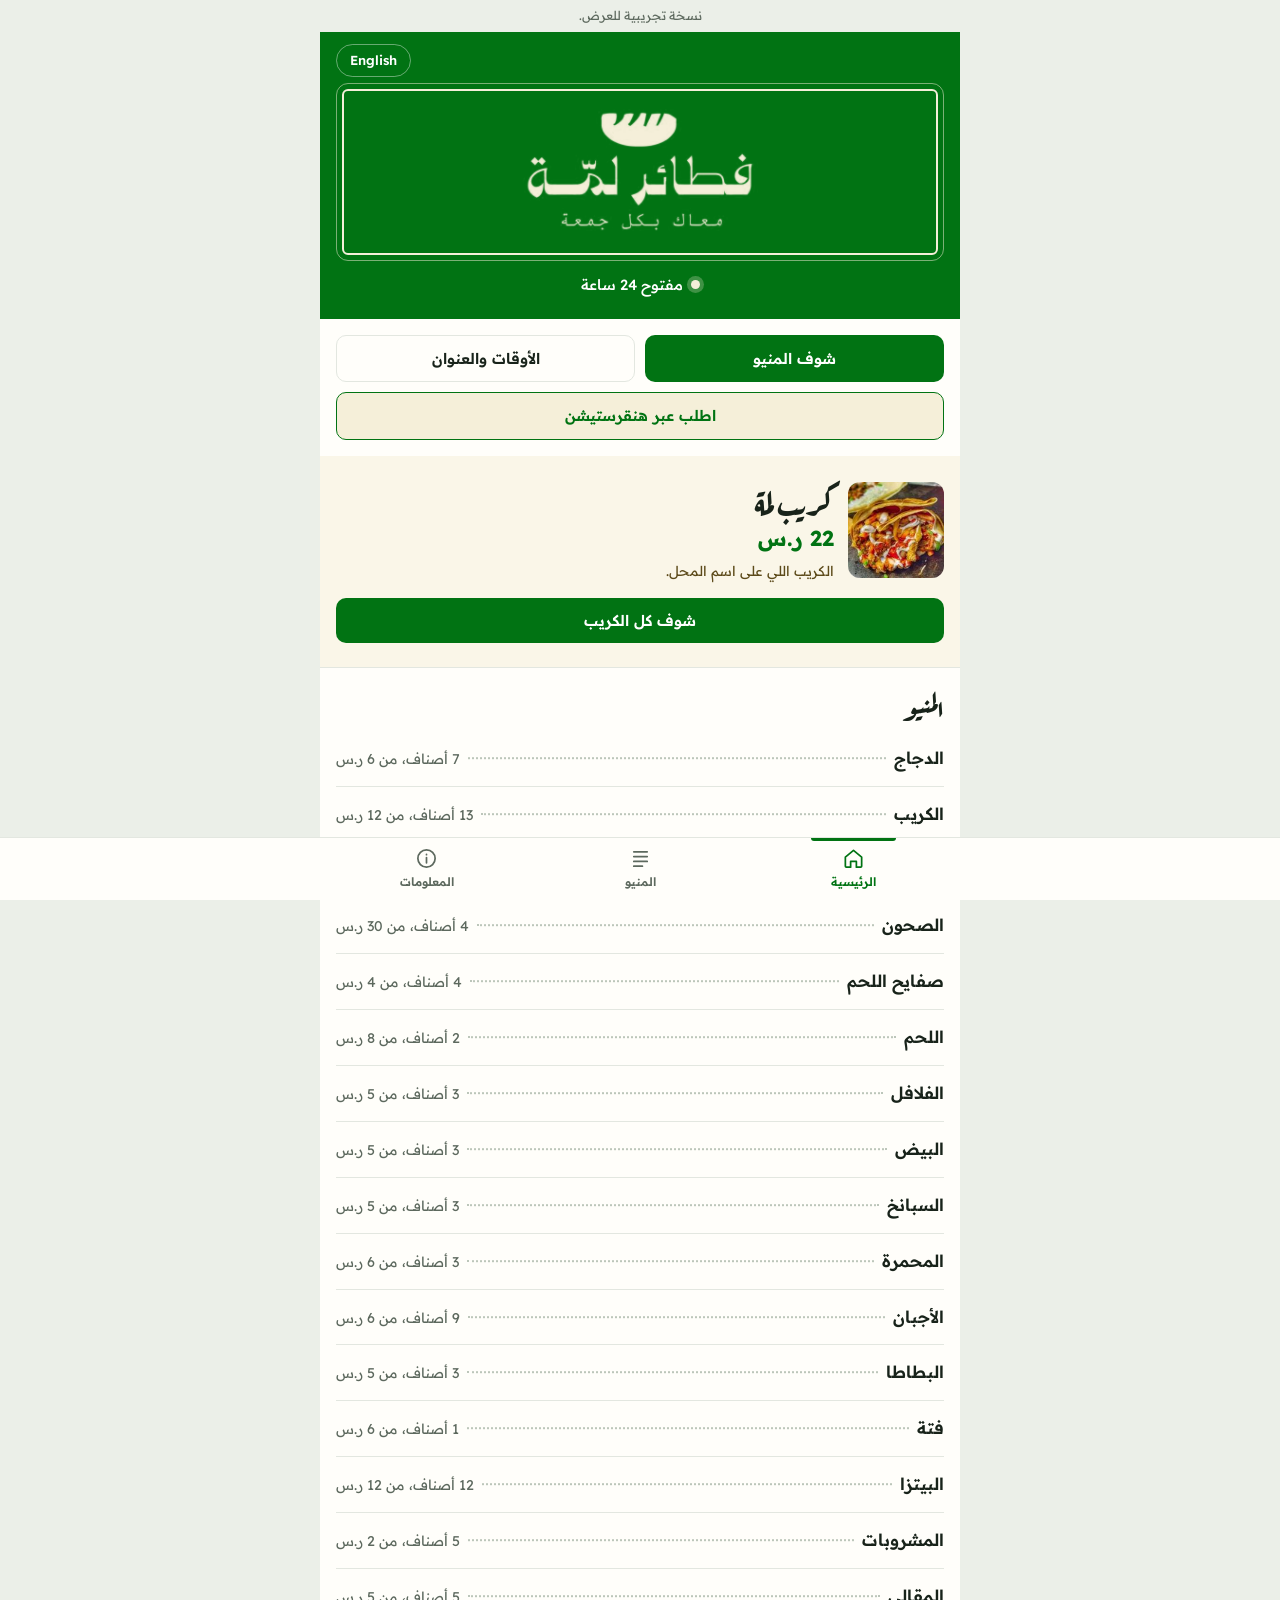
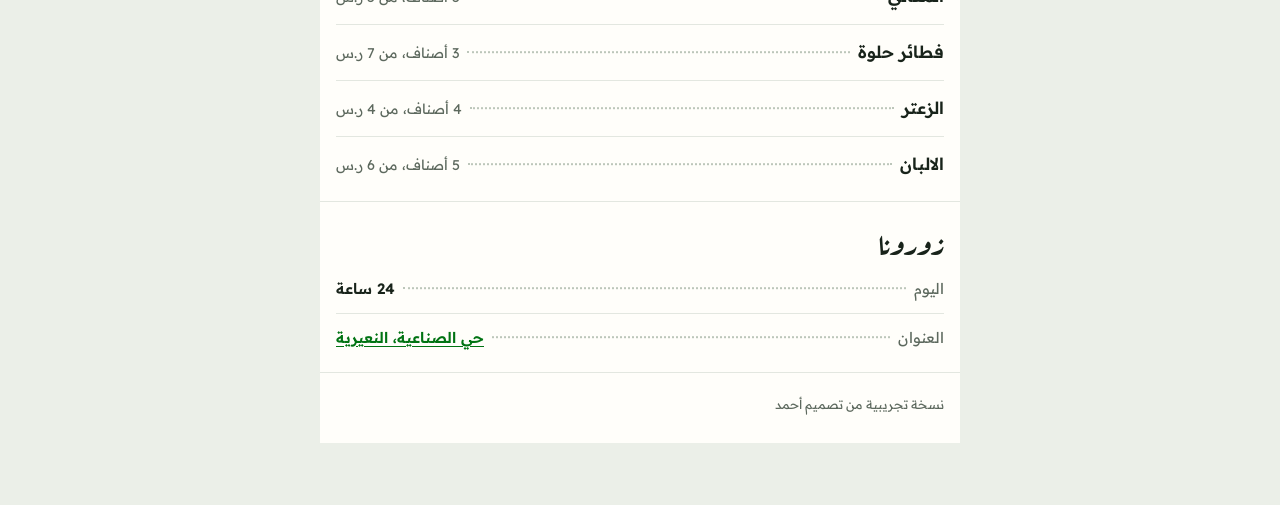
==== index.html @ 127c5339 "Fix two English menu names: Kabaji and Al Rabie juice Co-Authored-By: Claude Opus 5.5 <noreply@anthr" ====
<!doctype html>
<html lang="ar" dir="rtl">
<head>
<meta charset="utf-8">
<meta name="viewport" content="width=device-width, initial-scale=1, viewport-fit=cover">
<meta name="theme-color" content="#017313">
<link rel="icon" type="image/png" href="assets/icon-48.png">
<link rel="apple-touch-icon" href="assets/icon-180.png">
<title>فطائر لمة</title>
<link rel="preconnect" href="https://fonts.googleapis.com">
<link rel="preconnect" href="https://fonts.gstatic.com" crossorigin>
<link rel="stylesheet" href="https://fonts.googleapis.com/css2?family=Aref+Ruqaa:wght@400;700&family=Readex+Pro:wght@400;500;600;700&display=swap">
<link rel="stylesheet" href="assets/style.css?v=202611011130">
</head>
<body data-page="home">
<div class="app">
  <div class="demo pad" data-t="demo"></div>
  <header class="sign pad">
    <div class="sign-top"><button class="lang-btn" type="button" data-lang data-t="langBtn"></button></div>
    <div class="board">
      <h1 class="brand"><img class="logo" src="assets/logo.png" alt="" width="506" height="266"><span class="brand-name" data-t="brand"></span></h1>
      <p class="tagline" data-t="tagline"></p>
    </div>
    <p class="sign-status" data-statusline><span class="dot"></span><span data-status-text></span></p>
  </header>

  <div class="home-actions pad">
    <a class="btn btn-primary" href="menu.html" data-t="seeMenu"></a>
    <a class="btn btn-outline" href="info.html" data-t="hoursAddress"></a>
    <a class="btn btn-cream span-2" data-hs href="#" target="_blank" rel="noopener" data-t="orderHS"></a>
  </div>

  <section class="feature pad" aria-labelledby="featTitle">
    <div class="feature-top">
      <img class="feat-img" data-feat-img alt="" width="96" height="96" hidden>
      <div class="feat-text">
        <h2 id="featTitle" data-feat-name></h2>
        <span class="price-lg" data-feat-price></span>
        <p class="feature-note" data-t="featureNote"></p>
      </div>
    </div>
    <a class="btn btn-primary feature-link" href="menu.html#crepes" data-t="seeOnMenu"></a>
  </section>

  <section class="sec pad">
    <h2 class="sec-h" data-t="menuTitle"></h2>
    <div id="catRows"></div>
  </section>

  <section class="sec pad">
    <h2 class="sec-h" data-t="visitTitle"></h2>
    <div id="visitRows"></div>
  </section>

  <p class="foot pad" data-t="footer"></p>
</div>

<nav class="bnav" aria-label="Main">
  <div class="bnav-inner">
    <a href="index.html" data-nav="home"><svg viewBox="0 0 24 24" aria-hidden="true"><path d="M3.5 10.5 12 3.5l8.5 7V20a1 1 0 0 1-1 1H15v-6H9v6H4.5a1 1 0 0 1-1-1z"/></svg><span data-t="navHome"></span></a>
    <a href="menu.html" data-nav="menu"><svg viewBox="0 0 24 24" aria-hidden="true"><path d="M5 5h14M5 10h14M5 15h14M5 20h9"/></svg><span data-t="navMenu"></span></a>
    <a href="info.html" data-nav="info"><svg viewBox="0 0 24 24" aria-hidden="true"><circle cx="12" cy="12" r="9"/><path d="M12 11v5.5M12 7.8v.2"/></svg><span data-t="navInfo"></span></a>
  </div>
</nav>
<script src="assets/app.js?v=202611011130"></script>
</body>
</html>
---- assets/style.css ----
/* Direction: the shop sign. The hero is Lamma's own colors (their logo green, cream lettering,
   a painted double frame). Menus and hours read like a printed menu board: name, dotted leader, price.
   Everything else stays quiet: paper-white, green-grey ink, thin rules. Light only, on purpose. */
:root{
  --page:#EBEFE8;
  --paper:#FFFEFA;
  --ink:#18231A;
  --muted:#5D695E;
  --line:#E3E7E0;
  --leader:#BCC6BA;
  --sign:#017313;
  --sign-soft:#DCE9D6;
  --cream:#F5EFD9;
  --cream-tint:#FAF6E8;
  --cream-ink:#5C4A1A;
  --on-dark:#FFFFFF;
  --open:#1E7F3C;
  --nav-h:62px;
  --script:"Aref Ruqaa","Readex Pro",serif;
  --sans:"Readex Pro",system-ui,-apple-system,"Segoe UI",Tahoma,sans-serif;
  color-scheme:light;
}
*{box-sizing:border-box}
[hidden]{display:none!important}
html{-webkit-text-size-adjust:100%}
body{margin:0;background:var(--page);color:var(--ink);font-family:var(--sans);font-size:15px;line-height:1.6;-webkit-font-smoothing:antialiased;
  padding-bottom:calc(var(--nav-h) + env(safe-area-inset-bottom,0px))}
h1,h2,h3,p{margin:0}
a{color:inherit}
button,input,textarea{font:inherit;color:inherit}
button{cursor:pointer}
:focus-visible{outline:2px solid var(--sign);outline-offset:2px}
.sign :focus-visible,.topbar :focus-visible{outline-color:var(--cream)}
.app{max-width:640px;margin-inline:auto;background:var(--paper);min-height:100vh}
.pad{padding-left:max(16px,env(safe-area-inset-left,0px));padding-right:max(16px,env(safe-area-inset-right,0px))}

.demo{background:var(--page);color:var(--muted);font-size:.78rem;text-align:center;padding-block:6px}
.foot{color:var(--muted);font-size:.78rem;padding-block:22px 28px;border-top:1px solid var(--line)}

/* Menu-board leader: name ........ price */
.lead{display:flex;align-items:baseline;gap:8px;min-width:0}
.lead .dots{flex:1;min-width:14px;border-bottom:2px dotted var(--leader);transform:translateY(-.32em)}
.price{font-weight:700;color:var(--sign);white-space:nowrap;font-variant-numeric:tabular-nums}

/* Buttons */
.btn{display:flex;align-items:center;justify-content:center;border:0;border-radius:10px;padding:13px 16px;font-weight:600;text-decoration:none;line-height:1.3;text-align:center}
.btn-primary{background:var(--sign);color:var(--on-dark)}
.btn-outline{background:var(--paper);color:var(--ink);border:1.5px solid var(--line)}
.btn-cream{background:var(--cream);color:var(--sign);border:1.5px solid var(--sign)}
.lang-btn{border:1px solid rgba(255,255,255,.4);background:transparent;color:var(--on-dark);border-radius:999px;padding:5px 13px;font-weight:600;font-size:.82rem}

/* Home: the shop sign */
.sign{background:var(--sign);color:var(--on-dark);padding-top:calc(env(safe-area-inset-top,0px) + 12px);padding-bottom:22px}
.sign-top{display:flex;justify-content:flex-end}
.board{margin:12px 6px 0;border:2px solid var(--cream);border-radius:6px;outline:1px solid rgba(245,239,217,.5);outline-offset:5px;padding:16px 12px 20px;text-align:center}
.brand{margin:0;display:flex;flex-direction:column;align-items:center;gap:6px}
.logo{display:block;width:min(240px,62vw);height:auto}
.brand-name{font-family:var(--script);font-weight:700;color:var(--cream);font-size:1.9rem;line-height:1.3}
html[lang="ar"] .brand-name{position:absolute;width:1px;height:1px;overflow:hidden;clip:rect(0 0 0 0);white-space:nowrap}
.tagline{color:var(--sign-soft);font-size:1rem;margin-top:2px}
.sign-status{display:flex;justify-content:center;align-items:center;gap:8px;margin-top:18px;font-size:.92rem;font-weight:500;color:var(--sign-soft)}
.sign-status .dot{width:9px;height:9px;border-radius:50%;background:var(--sign-soft);opacity:.6}
.sign-status.is-open{color:var(--on-dark)}
.sign-status.is-open .dot{background:var(--cream);opacity:1;box-shadow:0 0 0 4px rgba(245,239,217,.25)}

.home-actions{display:grid;grid-template-columns:1fr 1fr;gap:10px;padding-block:16px}
.home-actions .span-2{grid-column:1 / -1}

.feature{background:var(--cream-tint);padding-block:22px 24px}
.feature-top{display:flex;align-items:center;gap:14px}
.feat-img{width:96px;height:96px;border-radius:12px;object-fit:cover;flex:0 0 auto;background:var(--paper)}
.feat-text{min-width:0}
.feature h2{font-family:var(--script);font-weight:700;font-size:2.1rem;line-height:1.3}
.price-lg{font-size:1.35rem;font-weight:700;color:var(--sign);font-variant-numeric:tabular-nums;white-space:nowrap}
.feature p{max-width:42ch}
.feature-note{color:var(--cream-ink);font-size:.86rem;margin-top:4px}
.feature-link{margin-top:16px}

.sec{padding-block:22px 10px;border-top:1px solid var(--line)}
.sec-h{font-family:var(--script);font-weight:700;font-size:1.75rem;line-height:1.3;margin-bottom:4px}
.cat-row{display:block;padding-block:14px;border-bottom:1px solid var(--line);text-decoration:none}
.cat-row:last-child{border-bottom:0}
.cat-row strong{font-weight:600;font-size:1.05rem}
.cat-row .meta{color:var(--muted);font-size:.88rem;white-space:nowrap}
.visit-row{padding-block:12px;border-bottom:1px solid var(--line)}
.visit-row:last-child{border-bottom:0}
.visit-row .k{color:var(--muted)}
.visit-row .v{font-weight:600;text-align:end}

/* Inner-page header: a strip of the sign */
.topbar{position:sticky;top:0;z-index:15;background:var(--sign);color:var(--on-dark);padding-top:env(safe-area-inset-top,0px)}
.topbar-inner{height:58px;display:flex;align-items:center;justify-content:space-between;gap:12px}
.topbar h1{font-family:var(--script);font-weight:700;color:var(--cream);font-size:1.8rem;line-height:1}

/* Menu */
.search{padding-block:14px 10px}
.search input{width:100%;border:1.5px solid var(--line);background:var(--paper);border-radius:10px;padding:11px 14px;font-size:.95rem}
.search input::placeholder{color:var(--muted)}
.tabs{position:sticky;top:calc(58px + env(safe-area-inset-top,0px));z-index:12;background:var(--paper);border-bottom:1px solid var(--line)}
.tabs-inner{display:flex;gap:4px;overflow-x:auto;scrollbar-width:none}
.tabs-inner::-webkit-scrollbar{display:none}
.tab{flex:0 0 auto;border:0;background:none;padding:13px 9px 10px;font-weight:600;font-size:.92rem;color:var(--muted);border-bottom:3px solid transparent;white-space:nowrap}
.tab[aria-current="true"]{color:var(--sign);border-bottom-color:var(--sign)}
.menu-section{padding-block:20px 4px;scroll-margin-top:calc(108px + env(safe-area-inset-top,0px))}
.menu-section h2{font-family:var(--script);font-weight:700;font-size:1.8rem;line-height:1.3}
.item{display:flex;gap:12px;align-items:flex-start;padding-block:12px;border-bottom:1px solid var(--line)}
.item-body{flex:1;min-width:0;padding-top:4px}
.thumb{display:block;width:72px;height:72px;border-radius:10px;object-fit:cover;flex:0 0 auto;background:var(--cream-tint)}
.sizes{list-style:none;margin:6px 0 0;padding:0;display:flex;flex-wrap:wrap;gap:4px 12px;font-size:.84rem;color:var(--muted)}
.sizes b{color:var(--sign);font-weight:700;font-variant-numeric:tabular-nums}
.item:last-child{border-bottom:0}
.item h3{font-size:1.02rem;font-weight:600;display:inline-flex;align-items:center;gap:6px;flex-wrap:wrap}
.empty{color:var(--muted);text-align:center;padding-block:36px}
.hs-block{padding-block:20px 22px;border-top:1px solid var(--line)}
.hs-note{color:var(--muted);font-size:.82rem;text-align:center;margin-top:8px}



/* Info */
.sub-h{display:block;font-family:var(--script);font-weight:700;font-size:1.5rem;line-height:1.3;margin-bottom:10px}
.status-line{display:flex;align-items:center;gap:8px;font-weight:600;padding:14px 16px;background:var(--cream-tint);border-radius:10px;margin-block:16px}
.status-line .dot{width:9px;height:9px;border-radius:50%;background:var(--muted)}
.status-line.is-open .dot{background:var(--open)}
.hours{list-style:none;margin:0;padding:0}
.hours li{padding-block:11px;border-bottom:1px solid var(--line);font-variant-numeric:tabular-nums}
.hours li:last-child{border-bottom:0}
.hours li.today{font-weight:700}
.today-tag{font-size:.72rem;font-weight:600;background:var(--sign);color:var(--cream);padding:1px 7px;border-radius:4px;margin-inline-start:6px}
.kv-row{padding-block:11px;border-bottom:1px solid var(--line)}
.kv-row:last-child{border-bottom:0}
.kv-row .k{color:var(--muted)}
.kv-row .v{font-weight:600;text-align:end}
.kv-row .v a,.visit-row .v a{color:var(--sign);text-underline-offset:3px}
.about{max-width:60ch}
.info-sec{padding-block:20px 10px;border-top:1px solid var(--line)}

/* Bottom tab bar */
.bnav{position:fixed;left:0;right:0;bottom:0;z-index:25;background:var(--paper);border-top:1px solid var(--line);
  padding-bottom:env(safe-area-inset-bottom,0px);padding-left:env(safe-area-inset-left,0px);padding-right:env(safe-area-inset-right,0px)}
.bnav-inner{max-width:640px;margin-inline:auto;display:grid;grid-template-columns:repeat(3,1fr);height:var(--nav-h)}
.bnav a{position:relative;display:flex;flex-direction:column;align-items:center;justify-content:center;gap:3px;color:var(--muted);text-decoration:none;font-size:.74rem;font-weight:600}
.bnav svg{width:23px;height:23px;fill:none;stroke:currentColor;stroke-width:1.8;stroke-linecap:round;stroke-linejoin:round}
.bnav a[aria-current="page"]{color:var(--sign)}
.bnav a[aria-current="page"]::before{content:"";position:absolute;top:0;inset-inline:30%;height:3px;border-radius:0 0 3px 3px;background:var(--sign)}

@media (prefers-reduced-motion:no-preference){
  html{scroll-behavior:smooth}
}
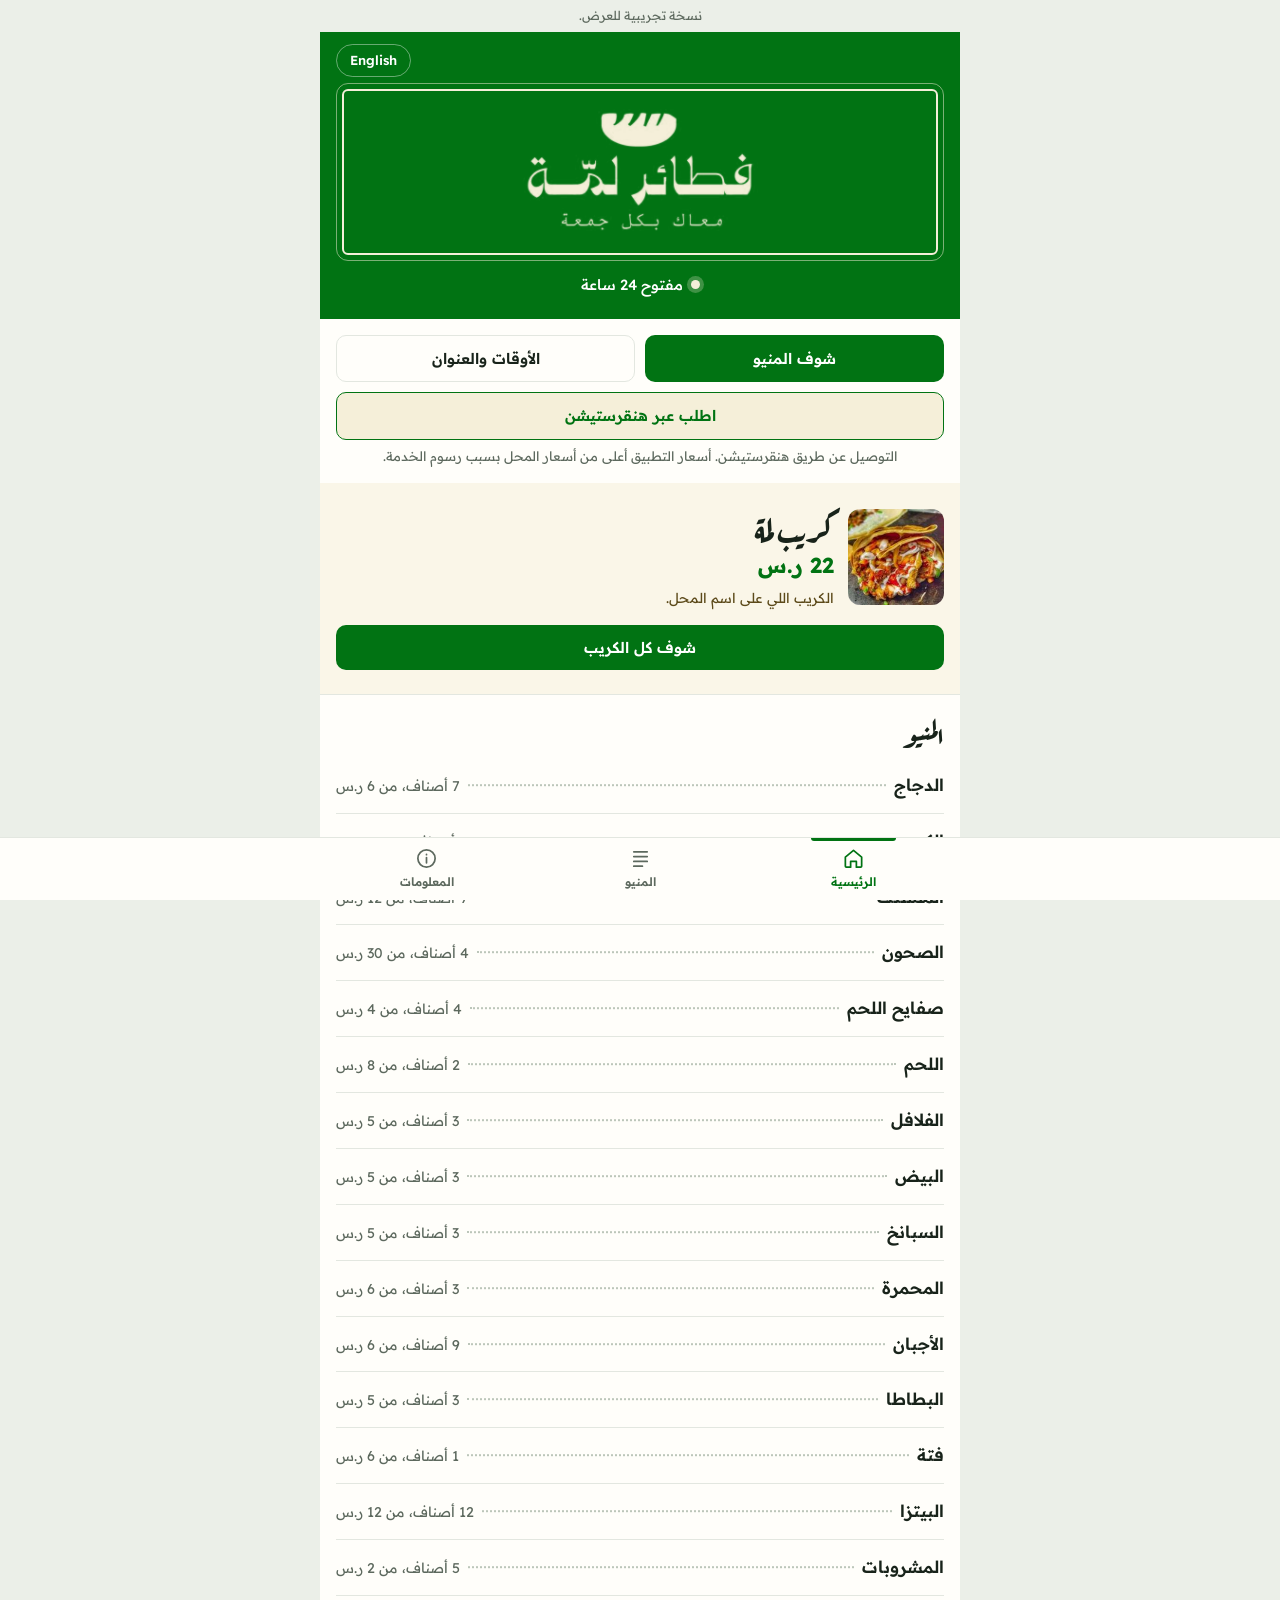
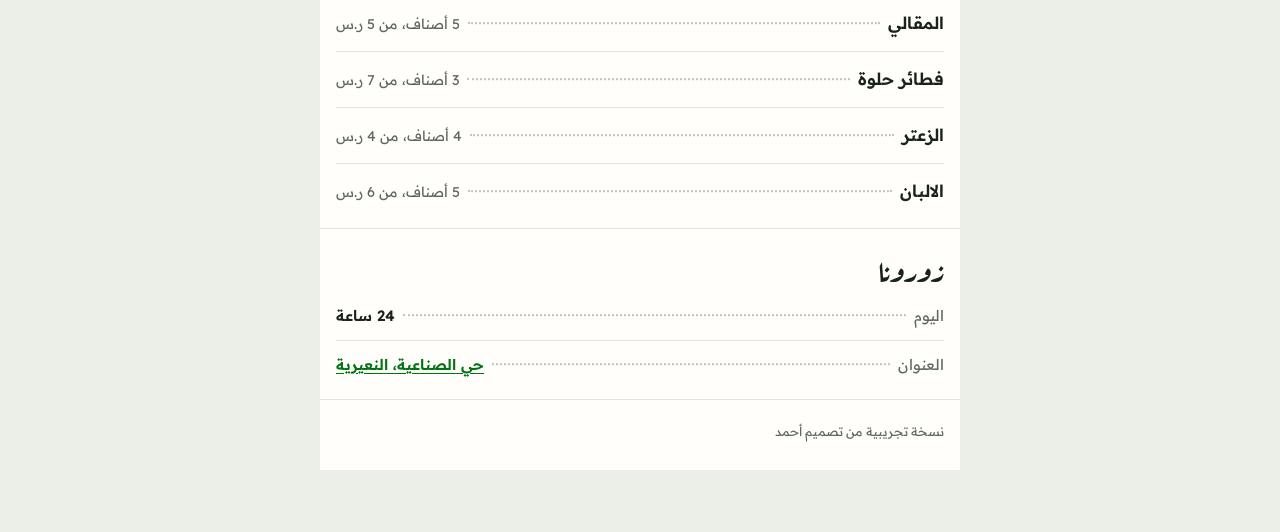
==== commit 6316cc96: "Add a note under the HungerStation buttons that app prices include service fees Co-Authored-By: Clau" ====
--- a/index.html
+++ b/index.html
@@ -10,7 +10,7 @@
 <link rel="preconnect" href="https://fonts.googleapis.com">
 <link rel="preconnect" href="https://fonts.gstatic.com" crossorigin>
 <link rel="stylesheet" href="https://fonts.googleapis.com/css2?family=Aref+Ruqaa:wght@400;700&family=Readex+Pro:wght@400;500;600;700&display=swap">
-<link rel="stylesheet" href="assets/style.css?v=202611011130">
+<link rel="stylesheet" href="assets/style.css?v=202611011215">
 </head>
 <body data-page="home">
 <div class="app">
@@ -28,6 +28,7 @@
     <a class="btn btn-primary" href="menu.html" data-t="seeMenu"></a>
     <a class="btn btn-outline" href="info.html" data-t="hoursAddress"></a>
     <a class="btn btn-cream span-2" data-hs href="#" target="_blank" rel="noopener" data-t="orderHS"></a>
+    <p class="hs-note span-2" data-t="orderHSNote"></p>
   </div>
 
   <section class="feature pad" aria-labelledby="featTitle">
@@ -62,6 +63,6 @@
     <a href="info.html" data-nav="info"><svg viewBox="0 0 24 24" aria-hidden="true"><circle cx="12" cy="12" r="9"/><path d="M12 11v5.5M12 7.8v.2"/></svg><span data-t="navInfo"></span></a>
   </div>
 </nav>
-<script src="assets/app.js?v=202611011130"></script>
+<script src="assets/app.js?v=202611011215"></script>
 </body>
 </html>
--- a/assets/style.css
+++ b/assets/style.css
@@ -113,6 +113,7 @@
 .empty{color:var(--muted);text-align:center;padding-block:36px}
 .hs-block{padding-block:20px 22px;border-top:1px solid var(--line)}
 .hs-note{color:var(--muted);font-size:.82rem;text-align:center;margin-top:8px}
+.home-actions .hs-note{margin-top:-4px}
 
 
 
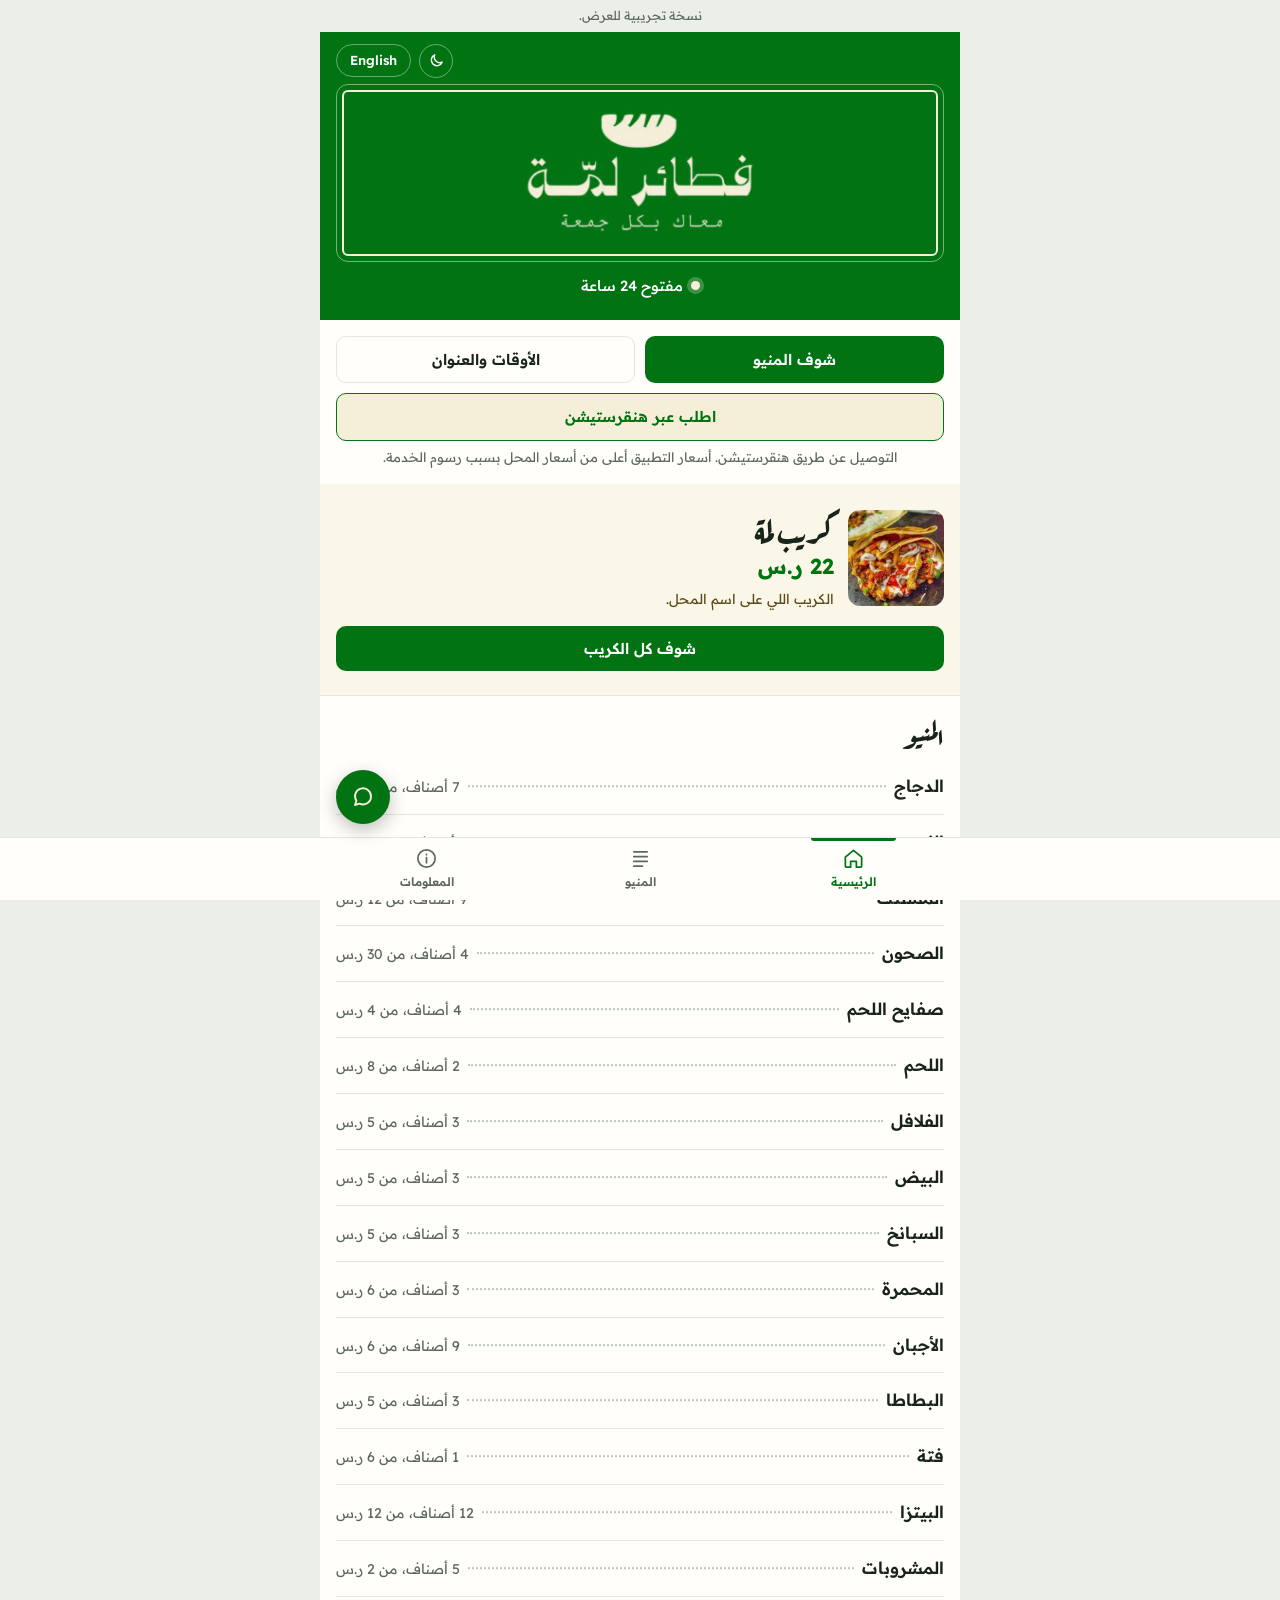
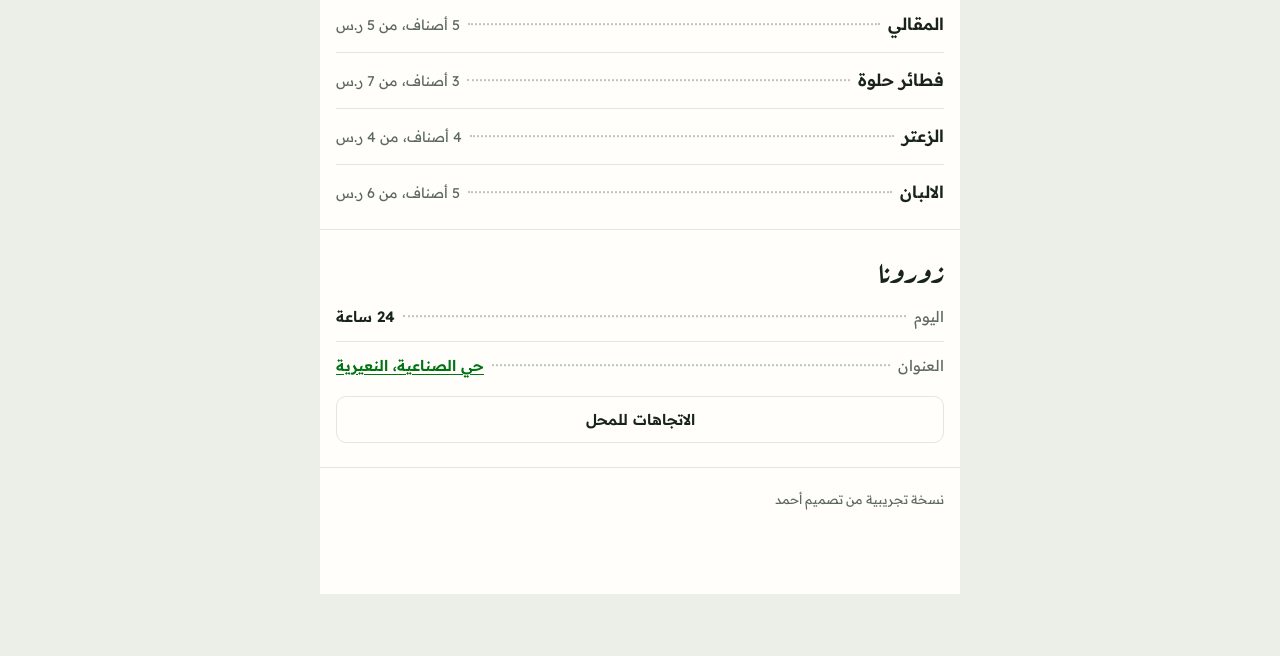
==== commit 300b14fb: "Add item details, WhatsApp ordering, filters, labels, dark mode, offline app and more - Tap a dish: " ====
--- a/index.html
+++ b/index.html
@@ -6,17 +6,30 @@
 <meta name="theme-color" content="#017313">
 <link rel="icon" type="image/png" href="assets/icon-48.png">
 <link rel="apple-touch-icon" href="assets/icon-180.png">
+<meta name="description" content="منيو فطائر لمة في النعيرية: فطائر على الشاميات والصاج، مشلتت، كريب وبيتزا. مفتوح 24 ساعة.">
+<meta property="og:type" content="website">
+<meta property="og:site_name" content="فطائر لمة">
+<meta property="og:locale" content="ar_SA">
+<meta property="og:title" content="فطائر لمة">
+<meta property="og:description" content="منيو فطائر لمة في النعيرية: فطائر على الشاميات والصاج، مشلتت، كريب وبيتزا. مفتوح 24 ساعة.">
+<meta property="og:url" content="https://bloxforlife.github.io/lammah-pie/">
+<meta property="og:image" content="https://bloxforlife.github.io/lammah-pie/assets/og.jpg">
+<meta property="og:image:width" content="1200">
+<meta property="og:image:height" content="630">
+<meta name="twitter:card" content="summary_large_image">
+<link rel="manifest" href="manifest.webmanifest">
+<script>try{var t=localStorage.getItem("lamma-theme");if(t==="dark"||t==="light")document.documentElement.setAttribute("data-theme",t)}catch(e){}</script>
 <title>فطائر لمة</title>
 <link rel="preconnect" href="https://fonts.googleapis.com">
 <link rel="preconnect" href="https://fonts.gstatic.com" crossorigin>
 <link rel="stylesheet" href="https://fonts.googleapis.com/css2?family=Aref+Ruqaa:wght@400;700&family=Readex+Pro:wght@400;500;600;700&display=swap">
-<link rel="stylesheet" href="assets/style.css?v=202611011215">
+<link rel="stylesheet" href="assets/style.css?v=202611061430">
 </head>
 <body data-page="home">
 <div class="app">
   <div class="demo pad" data-t="demo"></div>
   <header class="sign pad">
-    <div class="sign-top"><button class="lang-btn" type="button" data-lang data-t="langBtn"></button></div>
+    <div class="sign-top"><div class="head-btns"><button class="theme-btn" type="button" data-theme-btn><svg class="moon" viewBox="0 0 24 24" aria-hidden="true"><path d="M20 14.5A8 8 0 0 1 9.5 4a8 8 0 1 0 10.5 10.5z"/></svg><svg class="sun" viewBox="0 0 24 24" aria-hidden="true"><circle cx="12" cy="12" r="4"/><path d="M12 2v2M12 20v2M4.9 4.9l1.4 1.4M17.7 17.7l1.4 1.4M2 12h2M20 12h2M4.9 19.1l1.4-1.4M17.7 6.3l1.4-1.4"/></svg></button><button class="lang-btn" type="button" data-lang data-t="langBtn"></button></div></div>
     <div class="board">
       <h1 class="brand"><img class="logo" src="assets/logo.png" alt="" width="506" height="266"><span class="brand-name" data-t="brand"></span></h1>
       <p class="tagline" data-t="tagline"></p>
@@ -24,9 +37,11 @@
     <p class="sign-status" data-statusline><span class="dot"></span><span data-status-text></span></p>
   </header>
 
+  <p class="offer pad" id="offer" hidden></p>
+
   <div class="home-actions pad">
-    <a class="btn btn-primary" href="menu.html" data-t="seeMenu"></a>
-    <a class="btn btn-outline" href="info.html" data-t="hoursAddress"></a>
+    <a class="btn btn-primary" href="menu" data-t="seeMenu"></a>
+    <a class="btn btn-outline" href="info" data-t="hoursAddress"></a>
     <a class="btn btn-cream span-2" data-hs href="#" target="_blank" rel="noopener" data-t="orderHS"></a>
     <p class="hs-note span-2" data-t="orderHSNote"></p>
   </div>
@@ -40,7 +55,7 @@
         <p class="feature-note" data-t="featureNote"></p>
       </div>
     </div>
-    <a class="btn btn-primary feature-link" href="menu.html#crepes" data-t="seeOnMenu"></a>
+    <a class="btn btn-primary feature-link" href="menu#crepes" data-t="seeOnMenu"></a>
   </section>
 
   <section class="sec pad">
@@ -51,6 +66,7 @@
   <section class="sec pad">
     <h2 class="sec-h" data-t="visitTitle"></h2>
     <div id="visitRows"></div>
+    <a class="btn btn-outline dir-btn" data-dir href="#" target="_blank" rel="noopener" data-t="directions"></a>
   </section>
 
   <p class="foot pad" data-t="footer"></p>
@@ -58,11 +74,11 @@
 
 <nav class="bnav" aria-label="Main">
   <div class="bnav-inner">
-    <a href="index.html" data-nav="home"><svg viewBox="0 0 24 24" aria-hidden="true"><path d="M3.5 10.5 12 3.5l8.5 7V20a1 1 0 0 1-1 1H15v-6H9v6H4.5a1 1 0 0 1-1-1z"/></svg><span data-t="navHome"></span></a>
-    <a href="menu.html" data-nav="menu"><svg viewBox="0 0 24 24" aria-hidden="true"><path d="M5 5h14M5 10h14M5 15h14M5 20h9"/></svg><span data-t="navMenu"></span></a>
-    <a href="info.html" data-nav="info"><svg viewBox="0 0 24 24" aria-hidden="true"><circle cx="12" cy="12" r="9"/><path d="M12 11v5.5M12 7.8v.2"/></svg><span data-t="navInfo"></span></a>
+    <a href="./" data-nav="home"><svg viewBox="0 0 24 24" aria-hidden="true"><path d="M3.5 10.5 12 3.5l8.5 7V20a1 1 0 0 1-1 1H15v-6H9v6H4.5a1 1 0 0 1-1-1z"/></svg><span data-t="navHome"></span></a>
+    <a href="menu" data-nav="menu"><svg viewBox="0 0 24 24" aria-hidden="true"><path d="M5 5h14M5 10h14M5 15h14M5 20h9"/></svg><span data-t="navMenu"></span></a>
+    <a href="info" data-nav="info"><svg viewBox="0 0 24 24" aria-hidden="true"><circle cx="12" cy="12" r="9"/><path d="M12 11v5.5M12 7.8v.2"/></svg><span data-t="navInfo"></span></a>
   </div>
 </nav>
-<script src="assets/app.js?v=202611011215"></script>
+<script src="assets/app.js?v=202611061430"></script>
 </body>
 </html>
--- a/assets/style.css
+++ b/assets/style.css
@@ -1,6 +1,7 @@
 /* Direction: the shop sign. The hero is Lamma's own colors (their logo green, cream lettering,
    a painted double frame). Menus and hours read like a printed menu board: name, dotted leader, price.
-   Everything else stays quiet: paper-white, green-grey ink, thin rules. Light only, on purpose. */
+   Everything else stays quiet: paper-white, green-grey ink, thin rules. A soft dark mode follows the phone's
+   setting (or the moon button); it stays green-grey, never black. */
 :root{
   --page:#EBEFE8;
   --paper:#FFFEFA;
@@ -15,10 +16,47 @@
   --cream-ink:#5C4A1A;
   --on-dark:#FFFFFF;
   --open:#1E7F3C;
+  --accent:#017313;
+  --hs-bg:#F5EFD9;
+  --shade:rgba(10,20,12,.45);
   --nav-h:62px;
   --script:"Aref Ruqaa","Readex Pro",serif;
   --sans:"Readex Pro",system-ui,-apple-system,"Segoe UI",Tahoma,sans-serif;
   color-scheme:light;
+}
+@media (prefers-color-scheme:dark){
+  :root:not([data-theme="light"]){
+  --page:#1A201B;
+  --paper:#222923;
+  --ink:#E8EDE5;
+  --muted:#A3AFA2;
+  --line:#323B33;
+  --leader:#4B574C;
+  --sign-soft:#CFE2C9;
+  --cream-tint:#2A3229;
+  --cream-ink:#E2D6AC;
+  --open:#6CC57A;
+  --accent:#7FCB8A;
+  --hs-bg:#2A3229;
+  --shade:rgba(0,0,0,.6);
+  color-scheme:dark;
+  }
+}
+:root[data-theme="dark"]{
+  --page:#1A201B;
+  --paper:#222923;
+  --ink:#E8EDE5;
+  --muted:#A3AFA2;
+  --line:#323B33;
+  --leader:#4B574C;
+  --sign-soft:#CFE2C9;
+  --cream-tint:#2A3229;
+  --cream-ink:#E2D6AC;
+  --open:#6CC57A;
+  --accent:#7FCB8A;
+  --hs-bg:#2A3229;
+  --shade:rgba(0,0,0,.6);
+  color-scheme:dark;
 }
 *{box-sizing:border-box}
 [hidden]{display:none!important}
@@ -29,7 +67,7 @@
 a{color:inherit}
 button,input,textarea{font:inherit;color:inherit}
 button{cursor:pointer}
-:focus-visible{outline:2px solid var(--sign);outline-offset:2px}
+:focus-visible{outline:2px solid var(--accent);outline-offset:2px}
 .sign :focus-visible,.topbar :focus-visible{outline-color:var(--cream)}
 .app{max-width:640px;margin-inline:auto;background:var(--paper);min-height:100vh}
 .pad{padding-left:max(16px,env(safe-area-inset-left,0px));padding-right:max(16px,env(safe-area-inset-right,0px))}
@@ -40,13 +78,13 @@
 /* Menu-board leader: name ........ price */
 .lead{display:flex;align-items:baseline;gap:8px;min-width:0}
 .lead .dots{flex:1;min-width:14px;border-bottom:2px dotted var(--leader);transform:translateY(-.32em)}
-.price{font-weight:700;color:var(--sign);white-space:nowrap;font-variant-numeric:tabular-nums}
+.price{font-weight:700;color:var(--accent);white-space:nowrap;font-variant-numeric:tabular-nums}
 
 /* Buttons */
 .btn{display:flex;align-items:center;justify-content:center;border:0;border-radius:10px;padding:13px 16px;font-weight:600;text-decoration:none;line-height:1.3;text-align:center}
 .btn-primary{background:var(--sign);color:var(--on-dark)}
 .btn-outline{background:var(--paper);color:var(--ink);border:1.5px solid var(--line)}
-.btn-cream{background:var(--cream);color:var(--sign);border:1.5px solid var(--sign)}
+.btn-cream{background:var(--hs-bg);color:var(--accent);border:1.5px solid var(--accent)}
 .lang-btn{border:1px solid rgba(255,255,255,.4);background:transparent;color:var(--on-dark);border-radius:999px;padding:5px 13px;font-weight:600;font-size:.82rem}
 
 /* Home: the shop sign */
@@ -71,7 +109,7 @@
 .feat-img{width:96px;height:96px;border-radius:12px;object-fit:cover;flex:0 0 auto;background:var(--paper)}
 .feat-text{min-width:0}
 .feature h2{font-family:var(--script);font-weight:700;font-size:2.1rem;line-height:1.3}
-.price-lg{font-size:1.35rem;font-weight:700;color:var(--sign);font-variant-numeric:tabular-nums;white-space:nowrap}
+.price-lg{font-size:1.35rem;font-weight:700;color:var(--accent);font-variant-numeric:tabular-nums;white-space:nowrap}
 .feature p{max-width:42ch}
 .feature-note{color:var(--cream-ink);font-size:.86rem;margin-top:4px}
 .feature-link{margin-top:16px}
@@ -100,14 +138,14 @@
 .tabs-inner{display:flex;gap:4px;overflow-x:auto;scrollbar-width:none}
 .tabs-inner::-webkit-scrollbar{display:none}
 .tab{flex:0 0 auto;border:0;background:none;padding:13px 9px 10px;font-weight:600;font-size:.92rem;color:var(--muted);border-bottom:3px solid transparent;white-space:nowrap}
-.tab[aria-current="true"]{color:var(--sign);border-bottom-color:var(--sign)}
+.tab[aria-current="true"]{color:var(--accent);border-bottom-color:var(--accent)}
 .menu-section{padding-block:20px 4px;scroll-margin-top:calc(108px + env(safe-area-inset-top,0px))}
 .menu-section h2{font-family:var(--script);font-weight:700;font-size:1.8rem;line-height:1.3}
 .item{display:flex;gap:12px;align-items:flex-start;padding-block:12px;border-bottom:1px solid var(--line)}
 .item-body{flex:1;min-width:0;padding-top:4px}
 .thumb{display:block;width:72px;height:72px;border-radius:10px;object-fit:cover;flex:0 0 auto;background:var(--cream-tint)}
 .sizes{list-style:none;margin:6px 0 0;padding:0;display:flex;flex-wrap:wrap;gap:4px 12px;font-size:.84rem;color:var(--muted)}
-.sizes b{color:var(--sign);font-weight:700;font-variant-numeric:tabular-nums}
+.sizes b{color:var(--accent);font-weight:700;font-variant-numeric:tabular-nums}
 .item:last-child{border-bottom:0}
 .item h3{font-size:1.02rem;font-weight:600;display:inline-flex;align-items:center;gap:6px;flex-wrap:wrap}
 .empty{color:var(--muted);text-align:center;padding-block:36px}
@@ -131,7 +169,7 @@
 .kv-row:last-child{border-bottom:0}
 .kv-row .k{color:var(--muted)}
 .kv-row .v{font-weight:600;text-align:end}
-.kv-row .v a,.visit-row .v a{color:var(--sign);text-underline-offset:3px}
+.kv-row .v a,.visit-row .v a{color:var(--accent);text-underline-offset:3px}
 .about{max-width:60ch}
 .info-sec{padding-block:20px 10px;border-top:1px solid var(--line)}
 
@@ -141,9 +179,91 @@
 .bnav-inner{max-width:640px;margin-inline:auto;display:grid;grid-template-columns:repeat(3,1fr);height:var(--nav-h)}
 .bnav a{position:relative;display:flex;flex-direction:column;align-items:center;justify-content:center;gap:3px;color:var(--muted);text-decoration:none;font-size:.74rem;font-weight:600}
 .bnav svg{width:23px;height:23px;fill:none;stroke:currentColor;stroke-width:1.8;stroke-linecap:round;stroke-linejoin:round}
-.bnav a[aria-current="page"]{color:var(--sign)}
-.bnav a[aria-current="page"]::before{content:"";position:absolute;top:0;inset-inline:30%;height:3px;border-radius:0 0 3px 3px;background:var(--sign)}
+.bnav a[aria-current="page"]{color:var(--accent)}
+.bnav a[aria-current="page"]::before{content:"";position:absolute;top:0;inset-inline:30%;height:3px;border-radius:0 0 3px 3px;background:var(--accent)}
 
 @media (prefers-reduced-motion:no-preference){
   html{scroll-behavior:smooth}
 }
+
+/* Theme button (sits next to the language button) */
+.head-btns{display:flex;gap:8px;align-items:center}
+.theme-btn{display:inline-flex;align-items:center;justify-content:center;width:34px;height:34px;border-radius:999px;border:1px solid rgba(255,255,255,.4);background:transparent;color:var(--on-dark);padding:0}
+.theme-btn svg{width:17px;height:17px;fill:none;stroke:currentColor;stroke-width:2;stroke-linecap:round;stroke-linejoin:round}
+.theme-btn .sun{display:none}
+:root[data-theme="dark"] .theme-btn .sun{display:block}
+:root[data-theme="dark"] .theme-btn .moon{display:none}
+@media (prefers-color-scheme:dark){
+  :root:not([data-theme="light"]) .theme-btn .sun{display:block}
+  :root:not([data-theme="light"]) .theme-btn .moon{display:none}
+}
+
+/* Offers banner (off until the shop gives a real offer) */
+.offer{background:var(--cream-tint);color:var(--cream-ink);font-weight:600;font-size:.9rem;text-align:center;padding-block:10px;border-bottom:1px solid var(--line)}
+
+/* Directions button */
+.dir-btn{margin-block:6px 14px}
+
+/* Menu filters */
+.filters{display:flex;gap:8px;overflow-x:auto;scrollbar-width:none;padding-block:0 10px}
+.filters::-webkit-scrollbar{display:none}
+.chip{flex:0 0 auto;border:1.5px solid var(--line);background:var(--paper);color:var(--ink);border-radius:999px;padding:6px 13px;font-size:.85rem;font-weight:600;white-space:nowrap}
+.chip[aria-pressed="true"]{background:var(--accent);border-color:var(--accent);color:var(--paper)}
+
+/* Item tags */
+.tags{display:flex;flex-wrap:wrap;gap:5px;margin-top:6px}
+.tag{font-size:.72rem;font-weight:600;padding:1px 8px;border-radius:999px;background:var(--cream-tint);color:var(--cream-ink);white-space:nowrap}
+.tag-hot{background:#FBE4DE;color:#8A2A12}
+.tag-veg{background:#E1F1DE;color:#1D5E25}
+.tag-sig{background:var(--accent);color:var(--paper)}
+:root[data-theme="dark"] .tag-hot{background:#4A2A22;color:#F6C9BC}
+:root[data-theme="dark"] .tag-veg{background:#24402A;color:#BFE6C4}
+@media (prefers-color-scheme:dark){
+  :root:not([data-theme="light"]) .tag-hot{background:#4A2A22;color:#F6C9BC}
+  :root:not([data-theme="light"]) .tag-veg{background:#24402A;color:#BFE6C4}
+}
+
+/* Tappable menu rows */
+.item[data-open]{cursor:pointer;border-radius:10px;transition:background-color .15s}
+.item[data-open]:hover{background:var(--cream-tint)}
+.item[data-open]:focus-visible{outline-offset:-2px}
+
+/* Item sheet */
+.sheet-wrap{position:fixed;inset:0;z-index:40;display:flex;align-items:flex-end;justify-content:center;background:var(--shade)}
+.sheet{width:100%;max-width:640px;max-height:92vh;overflow-y:auto;background:var(--paper);color:var(--ink);border-radius:18px 18px 0 0;padding-bottom:calc(18px + env(safe-area-inset-bottom,0px));box-shadow:0 -8px 30px rgba(0,0,0,.2)}
+.sheet-photo{display:block;width:100%;aspect-ratio:4/3;object-fit:cover;background:var(--cream-tint);border-radius:18px 18px 0 0}
+.sheet-close{position:absolute;margin:10px;top:0;inset-inline-end:0;width:38px;height:38px;border-radius:999px;border:0;background:rgba(0,0,0,.55);color:#fff;font-size:1.2rem;line-height:1}
+.sheet-head{position:relative}
+.sheet-body{padding:14px 16px 0}
+.sheet-body h2{font-family:var(--script);font-weight:700;font-size:1.9rem;line-height:1.3}
+.sheet-sub{color:var(--muted);font-size:.86rem}
+.sheet-kcal{color:var(--muted);font-size:.8rem;margin-top:6px}
+.sheet-label{font-weight:600;font-size:.9rem;margin:16px 0 8px}
+.opts{display:flex;flex-wrap:wrap;gap:8px}
+.opt{border:1.5px solid var(--line);background:var(--paper);color:var(--ink);border-radius:10px;padding:8px 12px;font-weight:600;font-size:.9rem;text-align:center;min-width:76px}
+.opt small{display:block;color:var(--accent);font-weight:700}
+.opt[aria-pressed="true"]{border-color:var(--accent);box-shadow:inset 0 0 0 1px var(--accent);background:var(--cream-tint)}
+.qty{display:flex;align-items:center;gap:14px}
+.qty button{width:40px;height:40px;border-radius:999px;border:1.5px solid var(--line);background:var(--paper);font-size:1.3rem;line-height:1;font-weight:600}
+.qty output{min-width:2ch;text-align:center;font-weight:700;font-size:1.1rem}
+.sheet-total{display:flex;justify-content:space-between;align-items:baseline;margin:18px 0 10px;font-weight:600}
+.sheet-total b{color:var(--accent);font-size:1.25rem;font-variant-numeric:tabular-nums}
+.btn-wa{background:#1F7A3A;color:#fff;gap:8px}
+.btn-wa svg{width:20px;height:20px;fill:none;stroke:currentColor;stroke-width:1.9;stroke-linecap:round;stroke-linejoin:round}
+.sheet-note{color:var(--muted);font-size:.78rem;text-align:center;margin-top:8px}
+html.no-scroll{overflow:hidden}
+
+/* Floating contact button */
+.fab{position:fixed;z-index:30;inset-inline-end:max(16px,calc((100vw - 640px)/2 + 16px));bottom:calc(var(--nav-h) + env(safe-area-inset-bottom,0px) + 14px);display:flex;flex-direction:column;align-items:flex-end;gap:10px}
+.fab-main{width:54px;height:54px;border-radius:999px;border:0;background:var(--sign);color:var(--cream);display:flex;align-items:center;justify-content:center;box-shadow:0 6px 18px rgba(0,0,0,.25)}
+.fab-main svg,.fab-opt svg{width:24px;height:24px;fill:none;stroke:currentColor;stroke-width:1.9;stroke-linecap:round;stroke-linejoin:round}
+.fab-opts{display:flex;flex-direction:column;align-items:flex-end;gap:8px}
+.fab-opt{display:flex;align-items:center;gap:8px;background:var(--paper);color:var(--ink);border:1px solid var(--line);border-radius:999px;padding:8px 14px 8px 12px;font-weight:600;font-size:.9rem;text-decoration:none;box-shadow:0 4px 14px rgba(0,0,0,.18)}
+.fab-opt svg{width:20px;height:20px;color:var(--accent)}
+.foot{padding-bottom:84px}
+
+/* Private stats panel */
+.stats h2{font-family:var(--script);font-weight:700;font-size:1.7rem;line-height:1.3}
+.stats .kv-row{padding-block:9px}
+.stats label{display:flex;gap:8px;align-items:center;font-size:.88rem;margin-top:14px}
+.stats-note{color:var(--muted);font-size:.78rem;margin-top:10px}
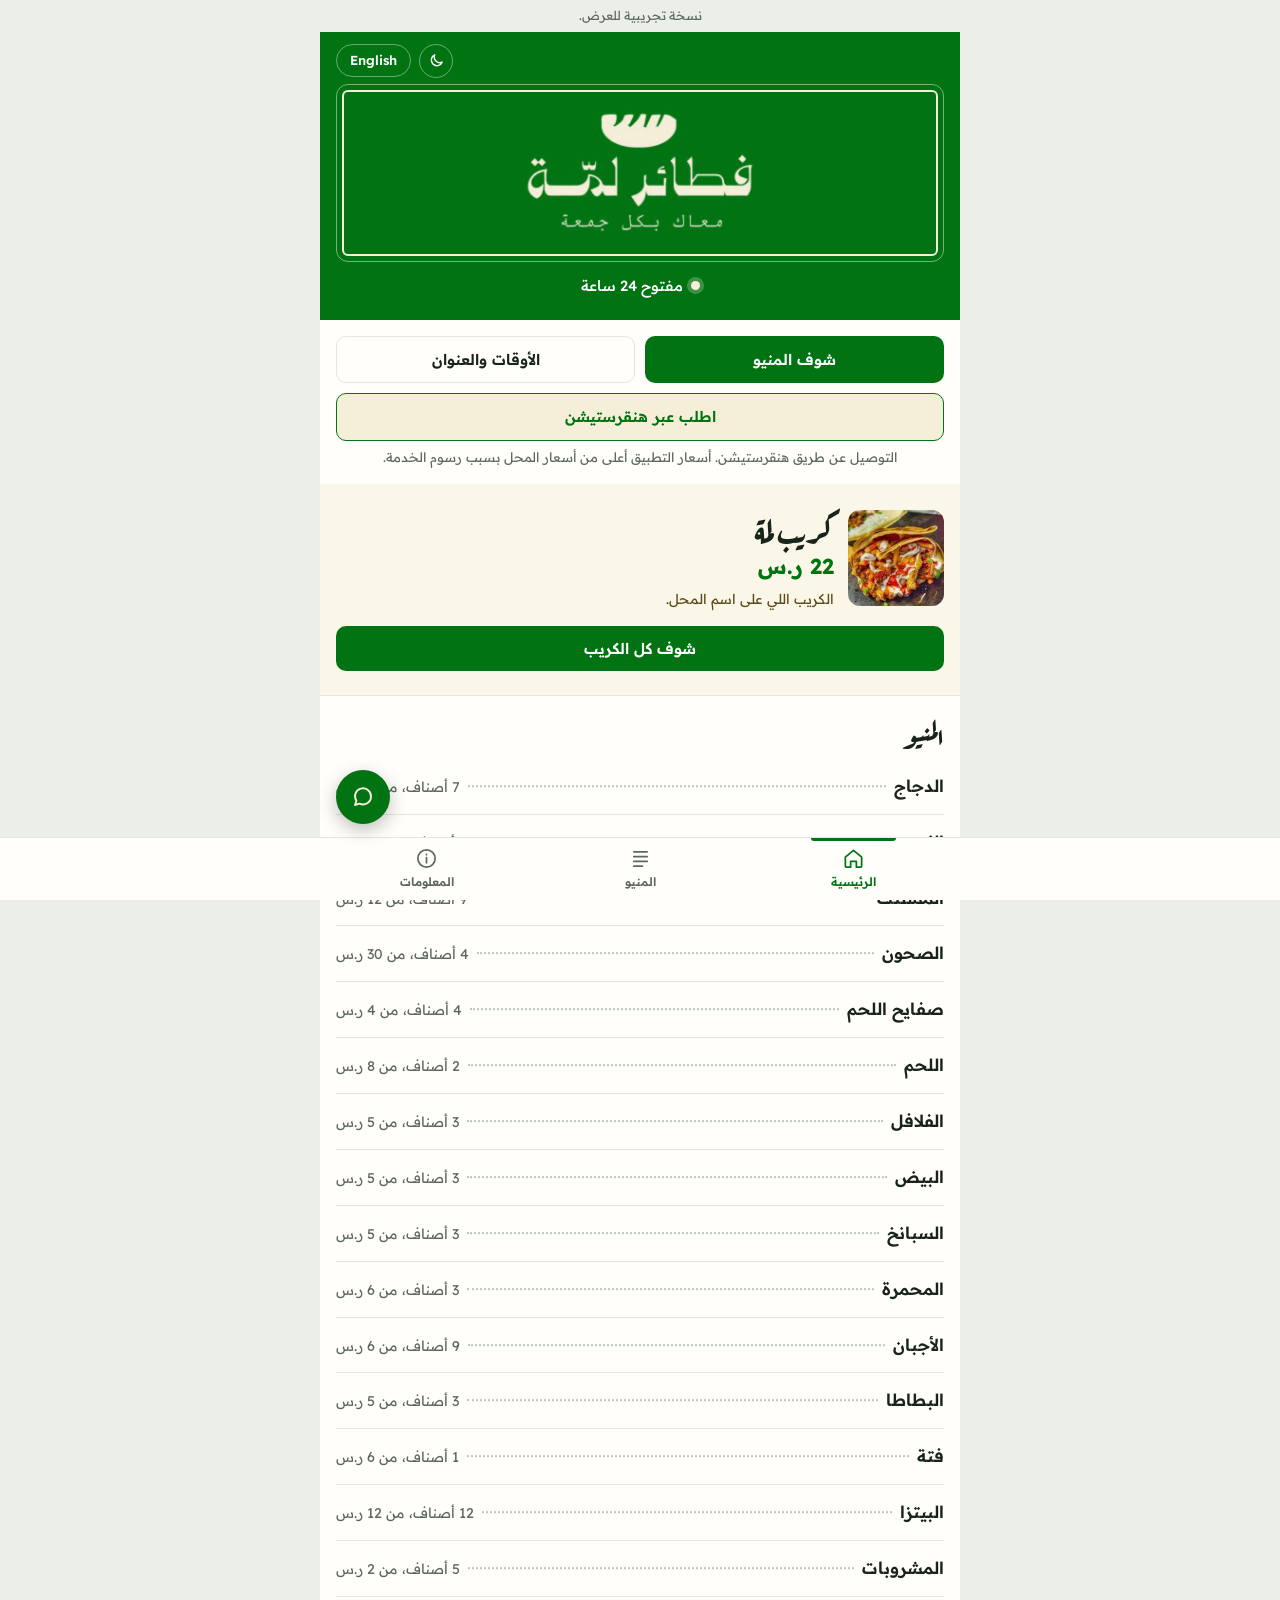
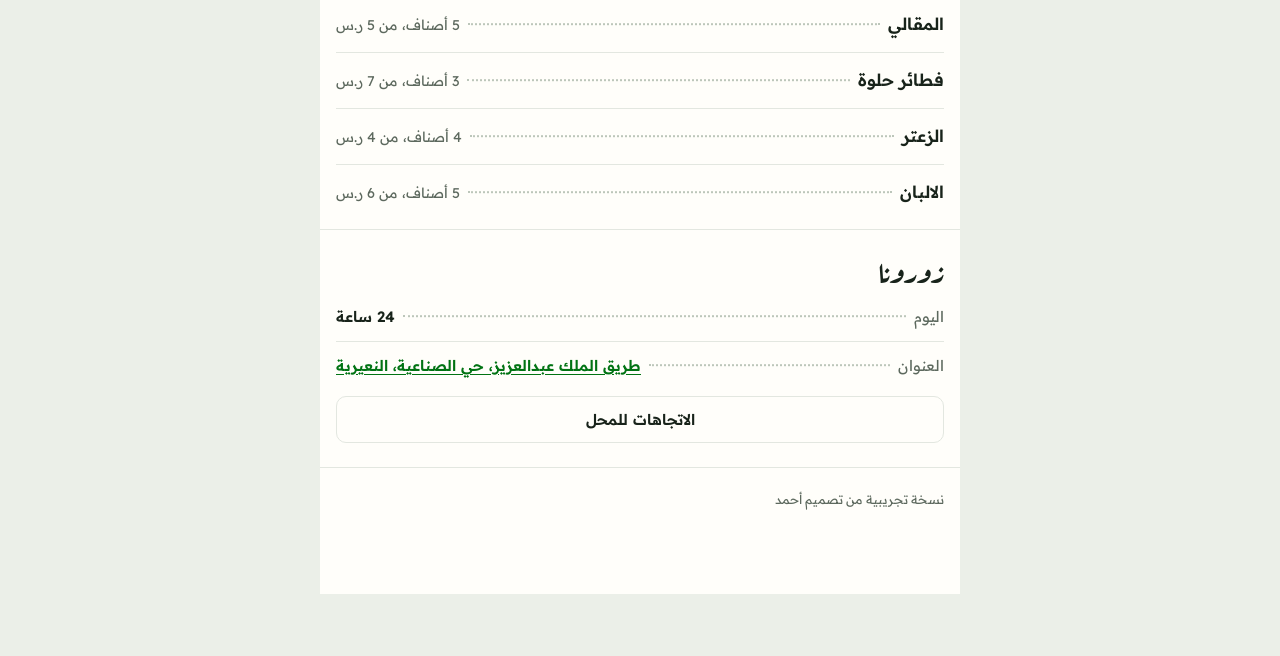
==== commit 4e64bb69: "Point directions and map links to the shop's full Google Maps listing The old pin came from a separa" ====
--- a/index.html
+++ b/index.html
@@ -23,7 +23,7 @@
 <link rel="preconnect" href="https://fonts.googleapis.com">
 <link rel="preconnect" href="https://fonts.gstatic.com" crossorigin>
 <link rel="stylesheet" href="https://fonts.googleapis.com/css2?family=Aref+Ruqaa:wght@400;700&family=Readex+Pro:wght@400;500;600;700&display=swap">
-<link rel="stylesheet" href="assets/style.css?v=202611061430">
+<link rel="stylesheet" href="assets/style.css?v=202611061530">
 </head>
 <body data-page="home">
 <div class="app">
@@ -79,6 +79,6 @@
     <a href="info" data-nav="info"><svg viewBox="0 0 24 24" aria-hidden="true"><circle cx="12" cy="12" r="9"/><path d="M12 11v5.5M12 7.8v.2"/></svg><span data-t="navInfo"></span></a>
   </div>
 </nav>
-<script src="assets/app.js?v=202611061430"></script>
+<script src="assets/app.js?v=202611061530"></script>
 </body>
 </html>
--- a/assets/style.css
+++ b/assets/style.css
@@ -256,6 +256,9 @@
 /* Floating contact button */
 .fab{position:fixed;z-index:30;inset-inline-end:max(16px,calc((100vw - 640px)/2 + 16px));bottom:calc(var(--nav-h) + env(safe-area-inset-bottom,0px) + 14px);display:flex;flex-direction:column;align-items:flex-end;gap:10px}
 .fab-main{width:54px;height:54px;border-radius:999px;border:0;background:var(--sign);color:var(--cream);display:flex;align-items:center;justify-content:center;box-shadow:0 6px 18px rgba(0,0,0,.25)}
+.fab-main{transition:transform .12s,background-color .15s}
+.fab-main:active{transform:scale(.92)}
+.fab-main.is-open{background:var(--ink);color:var(--paper)}
 .fab-main svg,.fab-opt svg{width:24px;height:24px;fill:none;stroke:currentColor;stroke-width:1.9;stroke-linecap:round;stroke-linejoin:round}
 .fab-opts{display:flex;flex-direction:column;align-items:flex-end;gap:8px}
 .fab-opt{display:flex;align-items:center;gap:8px;background:var(--paper);color:var(--ink);border:1px solid var(--line);border-radius:999px;padding:8px 14px 8px 12px;font-weight:600;font-size:.9rem;text-decoration:none;box-shadow:0 4px 14px rgba(0,0,0,.18)}
